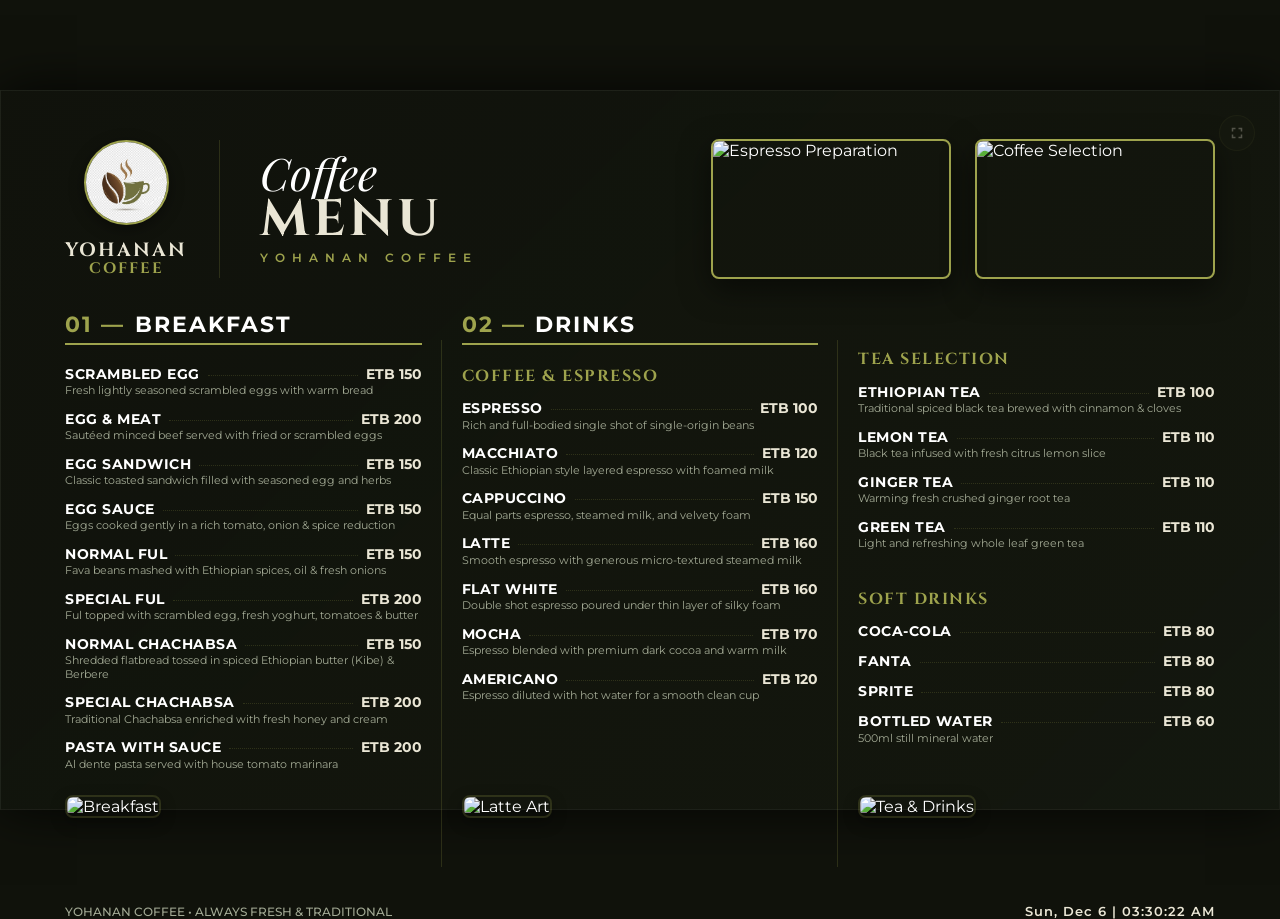
==== disply.html @ 19088309 "Initial commit" ====
<!DOCTYPE html>
<html lang="en">

<head>
    <meta charset="UTF-8">
    <meta name="viewport" content="width=device-width, initial-scale=1.0">
    <title>Yohanan Coffee - Menu Board</title>
    <!-- Google Fonts -->
    <link rel="preconnect" href="https://fonts.googleapis.com">
    <link rel="preconnect" href="https://fonts.gstatic.com" crossorigin>
    <link
        href="https://fonts.googleapis.com/css2?family=Cinzel:wght@400;600;700&family=Montserrat:wght@400;500;600;700&family=Playfair+Display:ital,wght@1,400;1,600&display=swap"
        rel="stylesheet">

    <style>
        :root {
            --primary-olive: #9EA34D;
            /* Vibrant olive green to match logo */
            --dark-olive: #71733F;
            --coffee-brown: #EAE6D5;
            --dark-espresso: #FFFFFF;
            --bg-white: #10120B;
            /* Deep dark green/brown */
            --light-cream: #1B1E13;
            --muted-desc: #A2A994;
            --border-line: rgba(158, 163, 77, 0.2);
        }

        * {
            box-sizing: border-box;
            margin: 0;
            padding: 0;
        }

        body,
        html {
            width: 100%;
            height: 100%;
            overflow: hidden;
            background-color: var(--bg-white);
            font-family: 'Montserrat', sans-serif;
            color: var(--dark-espresso);
            -webkit-font-smoothing: antialiased;
        }

        /* 16:9 Aspect Ratio Container */
        .menu-container {
            width: 100vw;
            height: 56.25vw;
            /* 16:9 height relative to width */
            max-height: 100vh;
            max-width: 177.78vh;
            /* 16:9 width relative to height */
            margin: auto;
            position: absolute;
            top: 0;
            bottom: 0;
            left: 0;
            right: 0;
            padding: 3rem 4rem;
            display: flex;
            flex-direction: column;
            justify-content: space-between;
            background: linear-gradient(135deg, rgba(16, 18, 11, 0.95) 0%, rgba(20, 24, 15, 0.85) 100%), url('https://images.unsplash.com/photo-1497935586351-b67a49e012bf?auto=format&fit=crop&w=1920&q=80') center/cover no-repeat;
            box-shadow: 0 0 50px rgba(0, 0, 0, 0.8);
            border: 1px solid rgba(255, 255, 255, 0.05);
        }

        /* Top Header Grid */
        .header-area {
            display: grid;
            grid-template-columns: 1.2fr 2fr;
            align-items: center;
            margin-bottom: 1.5rem;
        }

        .brand-left {
            display: flex;
            align-items: center;
            gap: 2rem;
        }

        .logo-box {
            display: flex;
            flex-direction: column;
            align-items: center;
            border-right: 1px solid var(--border-line);
            padding-right: 2rem;
        }

        .logo-img {
            width: 85px;
            height: 85px;
            object-fit: cover;
            border-radius: 50%;
            border: 2px solid var(--primary-olive);
            box-shadow: 0 4px 15px rgba(0, 0, 0, 0.4);
            margin-bottom: 0.5rem;
        }

        .brand-name {
            font-family: 'Cinzel', serif;
            font-size: 1.2rem;
            font-weight: 700;
            letter-spacing: 2px;
            color: var(--coffee-brown);
            margin-top: 0.4rem;
            text-align: center;
            line-height: 1.1;
        }

        .brand-name span {
            display: block;
            color: var(--primary-olive);
            font-size: 0.95rem;
        }

        .title-box {
            position: relative;
            padding-left: 0.5rem;
        }

        .title-italic {
            font-family: 'Playfair Display', serif;
            font-style: italic;
            font-size: 2.8rem;
            color: var(--dark-espresso);
            line-height: 0.9;
        }

        .title-serif {
            font-family: 'Cinzel', serif;
            font-size: 3.2rem;
            font-weight: 700;
            letter-spacing: 4px;
            color: var(--coffee-brown);
            line-height: 1;
        }

        .title-sub {
            font-family: 'Montserrat', sans-serif;
            font-size: 0.75rem;
            font-weight: 600;
            letter-spacing: 7px;
            color: var(--primary-olive);
            margin-top: 0.3rem;
            text-transform: uppercase;
        }

        .header-photos {
            display: flex;
            justify-content: flex-end;
            gap: 1.5rem;
        }

        .photo-card {
            width: 240px;
            height: 140px;
            border-radius: 8px;
            overflow: hidden;
            box-shadow: 0 10px 30px rgba(0, 0, 0, 0.5);
            border: 2px solid var(--primary-olive);
            position: relative;
        }

        .photo-card img {
            width: 100%;
            height: 100%;
            object-fit: cover;
        }

        /* Main Menu Content Area */
        .menu-content {
            display: grid;
            grid-template-columns: 1fr 1fr 1fr;
            gap: 2.5rem;
            flex-grow: 1;
            margin-top: 0.5rem;
        }

        .menu-column {
            display: flex;
            flex-direction: column;
            position: relative;
        }

        .menu-column:not(:last-child)::after {
            content: '';
            position: absolute;
            right: -1.25rem;
            top: 5%;
            height: 90%;
            width: 1px;
            background: var(--border-line);
        }

        /* Section Titles */
        .main-category {
            font-family: 'Montserrat', sans-serif;
            font-size: 1.35rem;
            font-weight: 700;
            letter-spacing: 2px;
            color: var(--dark-espresso);
            display: flex;
            align-items: center;
            gap: 0.6rem;
            margin-bottom: 1.2rem;
            border-bottom: 2px solid var(--primary-olive);
            padding-bottom: 0.4rem;
        }

        .main-category .num {
            color: var(--primary-olive);
        }

        .subcategory-title {
            font-family: 'Cinzel', serif;
            font-size: 1rem;
            font-weight: 700;
            letter-spacing: 1.5px;
            color: var(--primary-olive);
            margin-top: 0.8rem;
            margin-bottom: 0.8rem;
            text-transform: uppercase;
        }

        .subcategory-title:first-of-type {
            margin-top: 0;
        }

        /* Menu Items */
        .menu-list {
            display: flex;
            flex-direction: column;
            gap: 0.75rem;
        }

        .menu-item {
            display: flex;
            flex-direction: column;
        }

        .item-header {
            display: flex;
            justify-content: space-between;
            align-items: baseline;
        }

        .item-name {
            font-size: 0.88rem;
            font-weight: 700;
            letter-spacing: 0.5px;
            color: var(--dark-espresso);
            text-transform: uppercase;
        }

        .item-dots {
            flex-grow: 1;
            border-bottom: 1px dotted var(--border-line);
            margin: 0 0.5rem;
            position: relative;
            top: -3px;
        }

        .item-price {
            font-size: 0.9rem;
            font-weight: 700;
            color: var(--coffee-brown);
            white-space: nowrap;
        }

        .item-desc {
            font-size: 0.7rem;
            color: var(--muted-desc);
            margin-top: 0.1rem;
            font-weight: 400;
            line-height: 1.2;
        }

        /* Botanical Accents */
        .leaf-accent {
            position: absolute;
            opacity: 0.7;
            pointer-events: none;
        }

        /* Column Images */
        .column-image {
            width: 100%;
            height: 125px;
            margin-top: auto;
            padding-top: 1.5rem;
        }

        .column-image img {
            width: 100%;
            height: 100%;
            object-fit: cover;
            border-radius: 8px;
            border: 2px solid var(--border-line);
            box-shadow: 0 5px 15px rgba(0, 0, 0, 0.3);
        }

        /* Footer */
        .footer-bar {
            display: flex;
            justify-content: space-between;
            align-items: flex-end;
            padding-top: 0.5rem;
            font-size: 0.75rem;
            color: var(--muted-desc);
            font-weight: 500;
        }

        /* Controls & Clock */
        .fullscreen-btn {
            position: absolute;
            top: 1.5rem;
            right: 1.5rem;
            width: 36px;
            height: 36px;
            border-radius: 50%;
            background: var(--light-cream);
            border: 1px solid var(--border-line);
            color: var(--coffee-brown);
            display: flex;
            align-items: center;
            justify-content: center;
            cursor: pointer;
            opacity: 0.3;
            transition: all 0.3s ease;
            z-index: 100;
        }

        .fullscreen-btn:hover {
            opacity: 1;
            transform: scale(1.05);
            background: var(--bg-white);
        }

        .fullscreen-btn svg {
            width: 18px;
            height: 18px;
            fill: currentColor;
        }

        .clock-display {
            font-size: 0.8rem;
            font-weight: 600;
            color: var(--coffee-brown);
            letter-spacing: 1px;
        }
    </style>
</head>

<body>

    <div class="menu-container">
        <!-- Fullscreen Toggle Button -->
        <button class="fullscreen-btn" id="fullscreenToggle" title="Toggle Fullscreen">
            <svg id="expandIcon" viewBox="0 0 24 24">
                <path d="M7 14H5v5h5v-2H7v-3zm-2-4h2V7h3V5H5v5zm12 7h-3v2h5v-5h-2v3zM14 5v2h3v3h2V5h-5z" />
            </svg>
            <svg id="collapseIcon" viewBox="0 0 24 24" style="display: none;">
                <path d="M5 16h3v3h2v-5H5v2zm3-8H5v2h5V5H8v3zm6 11h2v-3h3v-2h-5v5zm2-11V5h-2v5h5V8h-3z" />
            </svg>
        </button>

        <!-- Header Section -->
        <header class="header-area">
            <div class="brand-left">
                <!-- Custom SVG Logo -->
                <div class="logo-box">
                    <img class="logo-img" src="assets/yohanan-logo.jpeg" alt="Yohanan Coffee Logo">
                    <div class="brand-name">
                        YOHANAN
                        <span>COFFEE</span>
                    </div>
                </div>

                <!-- Title -->
                <div class="title-box">
                    <div class="title-italic">Coffee</div>
                    <div class="title-serif">MENU</div>
                    <div class="title-sub">Yohanan Coffee</div>
                </div>
            </div>

            <div class="header-photos">
                <div class="photo-card">
                    <img src="https://images.unsplash.com/photo-1559525839-b184a4d698c7?auto=format&fit=crop&w=600&q=80"
                        alt="Espresso Preparation">
                </div>
                <div class="photo-card">
                    <img src="https://images.unsplash.com/photo-1497515114629-f71d768fd07c?auto=format&fit=crop&w=600&q=80"
                        alt="Coffee Selection">
                </div>
            </div>
        </header>

        <!-- Main Content (3 Columns) -->
        <main class="menu-content">

            <!-- COLUMN 1: BREAKFAST -->
            <section class="menu-column">
                <h2 class="main-category"><span class="num">01 —</span> BREAKFAST</h2>
                <div class="menu-list">

                    <div class="menu-item">
                        <div class="item-header">
                            <span class="item-name">Scrambled Egg</span>
                            <span class="item-dots"></span>
                            <span class="item-price">ETB 150</span>
                        </div>
                        <div class="item-desc">Fresh lightly seasoned scrambled eggs with warm bread</div>
                    </div>

                    <div class="menu-item">
                        <div class="item-header">
                            <span class="item-name">Egg & Meat</span>
                            <span class="item-dots"></span>
                            <span class="item-price">ETB 200</span>
                        </div>
                        <div class="item-desc">Sautéed minced beef served with fried or scrambled eggs</div>
                    </div>

                    <div class="menu-item">
                        <div class="item-header">
                            <span class="item-name">Egg Sandwich</span>
                            <span class="item-dots"></span>
                            <span class="item-price">ETB 150</span>
                        </div>
                        <div class="item-desc">Classic toasted sandwich filled with seasoned egg and herbs</div>
                    </div>

                    <div class="menu-item">
                        <div class="item-header">
                            <span class="item-name">Egg Sauce</span>
                            <span class="item-dots"></span>
                            <span class="item-price">ETB 150</span>
                        </div>
                        <div class="item-desc">Eggs cooked gently in a rich tomato, onion & spice reduction</div>
                    </div>

                    <div class="menu-item">
                        <div class="item-header">
                            <span class="item-name">Normal Ful</span>
                            <span class="item-dots"></span>
                            <span class="item-price">ETB 150</span>
                        </div>
                        <div class="item-desc">Fava beans mashed with Ethiopian spices, oil & fresh onions</div>
                    </div>

                    <div class="menu-item">
                        <div class="item-header">
                            <span class="item-name">Special Ful</span>
                            <span class="item-dots"></span>
                            <span class="item-price">ETB 200</span>
                        </div>
                        <div class="item-desc">Ful topped with scrambled egg, fresh yoghurt, tomatoes & butter</div>
                    </div>

                    <div class="menu-item">
                        <div class="item-header">
                            <span class="item-name">Normal Chachabsa</span>
                            <span class="item-dots"></span>
                            <span class="item-price">ETB 150</span>
                        </div>
                        <div class="item-desc">Shredded flatbread tossed in spiced Ethiopian butter (Kibe) & Berbere
                        </div>
                    </div>

                    <div class="menu-item">
                        <div class="item-header">
                            <span class="item-name">Special Chachabsa</span>
                            <span class="item-dots"></span>
                            <span class="item-price">ETB 200</span>
                        </div>
                        <div class="item-desc">Traditional Chachabsa enriched with fresh honey and cream</div>
                    </div>

                    <div class="menu-item">
                        <div class="item-header">
                            <span class="item-name">Pasta With Sauce</span>
                            <span class="item-dots"></span>
                            <span class="item-price">ETB 200</span>
                        </div>
                        <div class="item-desc">Al dente pasta served with house tomato marinara</div>
                    </div>

                </div>
                <!-- Food Image -->
                <div class="column-image">
                    <img src="https://images.unsplash.com/photo-1525351484163-9bf6031f855e?auto=format&fit=crop&w=600&q=80"
                        alt="Breakfast">
                </div>
            </section>

            <!-- COLUMN 2: DRINKS - COFFEE & ESPRESSO -->
            <section class="menu-column">
                <h2 class="main-category"><span class="num">02 —</span> DRINKS</h2>

                <h3 class="subcategory-title">Coffee & Espresso</h3>
                <div class="menu-list">

                    <div class="menu-item">
                        <div class="item-header">
                            <span class="item-name">Espresso</span>
                            <span class="item-dots"></span>
                            <span class="item-price">ETB 100</span>
                        </div>
                        <div class="item-desc">Rich and full-bodied single shot of single-origin beans</div>
                    </div>

                    <div class="menu-item">
                        <div class="item-header">
                            <span class="item-name">Macchiato</span>
                            <span class="item-dots"></span>
                            <span class="item-price">ETB 120</span>
                        </div>
                        <div class="item-desc">Classic Ethiopian style layered espresso with foamed milk</div>
                    </div>

                    <div class="menu-item">
                        <div class="item-header">
                            <span class="item-name">Cappuccino</span>
                            <span class="item-dots"></span>
                            <span class="item-price">ETB 150</span>
                        </div>
                        <div class="item-desc">Equal parts espresso, steamed milk, and velvety foam</div>
                    </div>

                    <div class="menu-item">
                        <div class="item-header">
                            <span class="item-name">Latte</span>
                            <span class="item-dots"></span>
                            <span class="item-price">ETB 160</span>
                        </div>
                        <div class="item-desc">Smooth espresso with generous micro-textured steamed milk</div>
                    </div>

                    <div class="menu-item">
                        <div class="item-header">
                            <span class="item-name">Flat White</span>
                            <span class="item-dots"></span>
                            <span class="item-price">ETB 160</span>
                        </div>
                        <div class="item-desc">Double shot espresso poured under thin layer of silky foam</div>
                    </div>

                    <div class="menu-item">
                        <div class="item-header">
                            <span class="item-name">Mocha</span>
                            <span class="item-dots"></span>
                            <span class="item-price">ETB 170</span>
                        </div>
                        <div class="item-desc">Espresso blended with premium dark cocoa and warm milk</div>
                    </div>

                    <div class="menu-item">
                        <div class="item-header">
                            <span class="item-name">Americano</span>
                            <span class="item-dots"></span>
                            <span class="item-price">ETB 120</span>
                        </div>
                        <div class="item-desc">Espresso diluted with hot water for a smooth clean cup</div>
                    </div>

                </div>
                <!-- Espresso Image -->
                <div class="column-image">
                    <img src="https://images.unsplash.com/photo-1529892485600-600d866a2c07?auto=format&fit=crop&w=600&q=80"
                        alt="Latte Art">
                </div>
            </section>

            <!-- COLUMN 3: DRINKS - TEA & SOFT DRINKS -->
            <section class="menu-column">
                <!-- Spacing block to align with Column 2's category header -->
                <div style="height: 2.3rem;"></div>

                <h3 class="subcategory-title">Tea Selection</h3>
                <div class="menu-list" style="margin-bottom: 1.5rem;">

                    <div class="menu-item">
                        <div class="item-header">
                            <span class="item-name">Ethiopian Tea</span>
                            <span class="item-dots"></span>
                            <span class="item-price">ETB 100</span>
                        </div>
                        <div class="item-desc">Traditional spiced black tea brewed with cinnamon & cloves</div>
                    </div>

                    <div class="menu-item">
                        <div class="item-header">
                            <span class="item-name">Lemon Tea</span>
                            <span class="item-dots"></span>
                            <span class="item-price">ETB 110</span>
                        </div>
                        <div class="item-desc">Black tea infused with fresh citrus lemon slice</div>
                    </div>

                    <div class="menu-item">
                        <div class="item-header">
                            <span class="item-name">Ginger Tea</span>
                            <span class="item-dots"></span>
                            <span class="item-price">ETB 110</span>
                        </div>
                        <div class="item-desc">Warming fresh crushed ginger root tea</div>
                    </div>

                    <div class="menu-item">
                        <div class="item-header">
                            <span class="item-name">Green Tea</span>
                            <span class="item-dots"></span>
                            <span class="item-price">ETB 110</span>
                        </div>
                        <div class="item-desc">Light and refreshing whole leaf green tea</div>
                    </div>

                </div>

                <h3 class="subcategory-title">Soft Drinks</h3>
                <div class="menu-list">

                    <div class="menu-item">
                        <div class="item-header">
                            <span class="item-name">Coca-Cola</span>
                            <span class="item-dots"></span>
                            <span class="item-price">ETB 80</span>
                        </div>
                    </div>

                    <div class="menu-item">
                        <div class="item-header">
                            <span class="item-name">Fanta</span>
                            <span class="item-dots"></span>
                            <span class="item-price">ETB 80</span>
                        </div>
                    </div>

                    <div class="menu-item">
                        <div class="item-header">
                            <span class="item-name">Sprite</span>
                            <span class="item-dots"></span>
                            <span class="item-price">ETB 80</span>
                        </div>
                    </div>

                    <div class="menu-item">
                        <div class="item-header">
                            <span class="item-name">Bottled Water</span>
                            <span class="item-dots"></span>
                            <span class="item-price">ETB 60</span>
                        </div>
                        <div class="item-desc">500ml still mineral water</div>
                    </div>

                </div>
                <!-- Drink Image -->
                <div class="column-image">
                    <img src="https://images.unsplash.com/photo-1544787219-7f47ccb7fae6?auto=format&fit=crop&w=600&q=80"
                        alt="Tea & Drinks">
                </div>
            </section>

        </main>

        <!-- Footer Bar with Clock -->
        <footer class="footer-bar">
            <div>
                <span>YOHANAN COFFEE</span> &bull; <span>ALWAYS FRESH & TRADITIONAL</span>
            </div>
            <div class="clock-display" id="clock">12:00:00 PM</div>
        </footer>
    </div>

    <!-- JavaScript for Clock & Fullscreen Controls -->
    <script>
        // Digital Clock Functionality
        function updateClock() {
            const now = new Date();
            let hours = now.getHours();
            const minutes = String(now.getMinutes()).padStart(2, '0');
            const seconds = String(now.getSeconds()).padStart(2, '0');
            const ampm = hours >= 12 ? 'PM' : 'AM';
            hours = hours % 12;
            hours = hours ? hours : 12; // convert 0 to 12
            const timeString = `${String(hours).padStart(2, '0')}:${minutes}:${seconds} ${ampm}`;

            const options = { weekday: 'short', month: 'short', day: 'numeric' };
            const dateString = now.toLocaleDateString('en-US', options);

            document.getElementById('clock').textContent = `${dateString} | ${timeString}`;
        }
        setInterval(updateClock, 1000);
        updateClock();

        // Fullscreen Toggle
        const fullscreenBtn = document.getElementById('fullscreenToggle');
        const expandIcon = document.getElementById('expandIcon');
        const collapseIcon = document.getElementById('collapseIcon');

        fullscreenBtn.addEventListener('click', () => {
            if (!document.fullscreenElement) {
                document.documentElement.requestFullscreen().catch(err => {
                    console.error(`Error attempting to enable fullscreen: ${err.message}`);
                });
            } else {
                if (document.exitFullscreen) {
                    document.exitFullscreen();
                }
            }
        });

        document.addEventListener('fullscreenchange', () => {
            if (document.fullscreenElement) {
                expandIcon.style.display = 'none';
                collapseIcon.style.display = 'block';
            } else {
                expandIcon.style.display = 'block';
                collapseIcon.style.display = 'none';
            }
        });
    </script>
</body>

</html>
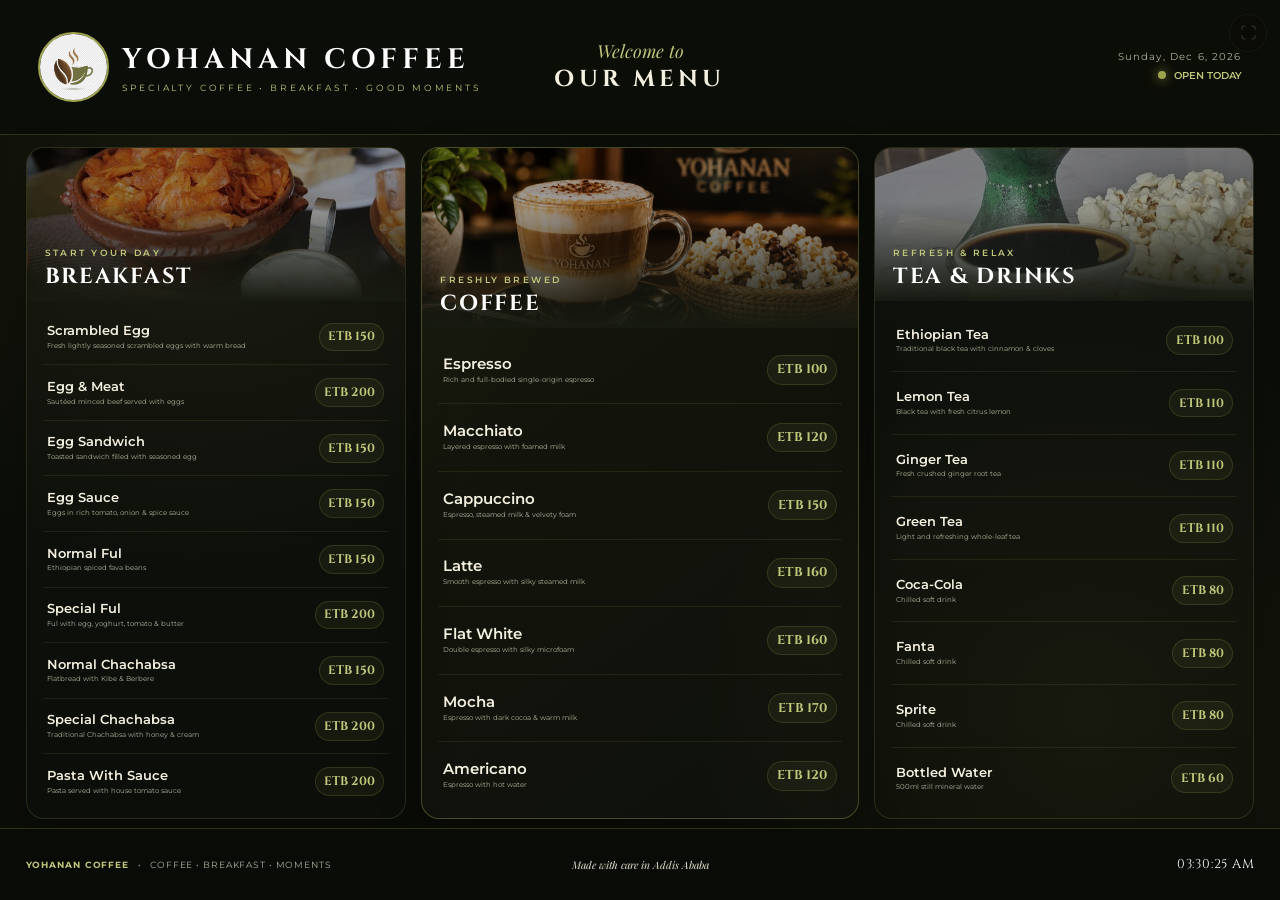
==== commit 7c01eac4: "updated" ====
--- a/disply.html
+++ b/disply.html
@@ -1,728 +1,1310 @@
+
 <!DOCTYPE html>
 <html lang="en">
-
 <head>
     <meta charset="UTF-8">
     <meta name="viewport" content="width=device-width, initial-scale=1.0">
-    <title>Yohanan Coffee - Menu Board</title>
-    <!-- Google Fonts -->
+
+    <title>Yohanan Coffee — TV Menu</title>
+
     <link rel="preconnect" href="https://fonts.googleapis.com">
     <link rel="preconnect" href="https://fonts.gstatic.com" crossorigin>
-    <link
-        href="https://fonts.googleapis.com/css2?family=Cinzel:wght@400;600;700&family=Montserrat:wght@400;500;600;700&family=Playfair+Display:ital,wght@1,400;1,600&display=swap"
-        rel="stylesheet">
+    <link href="https://fonts.googleapis.com/css2?family=Cinzel:wght@500;600;700&family=Montserrat:wght@400;500;600;700&family=Playfair+Display:ital,wght@0,500;0,600;1,500&display=swap" rel="stylesheet">
 
     <style>
         :root {
-            --primary-olive: #9EA34D;
-            /* Vibrant olive green to match logo */
-            --dark-olive: #71733F;
-            --coffee-brown: #EAE6D5;
-            --dark-espresso: #FFFFFF;
-            --bg-white: #10120B;
-            /* Deep dark green/brown */
-            --light-cream: #1B1E13;
-            --muted-desc: #A2A994;
-            --border-line: rgba(158, 163, 77, 0.2);
+            --olive: #9ea34d;
+            --olive-dark: #73783a;
+            --olive-light: #c1c77a;
+
+            --cream: #f4f0df;
+            --cream-soft: #e9e5d2;
+
+            --black: #0b0d08;
+            --black-soft: #12150d;
+            --panel: #171a11;
+
+            --white: #ffffff;
+            --muted: #aeb39a;
+
+            --line: rgba(158, 163, 77, .25);
         }
 
         * {
-            box-sizing: border-box;
             margin: 0;
             padding: 0;
-        }
-
-        body,
-        html {
+            box-sizing: border-box;
+        }
+
+        html,
+        body {
             width: 100%;
             height: 100%;
             overflow: hidden;
-            background-color: var(--bg-white);
-            font-family: 'Montserrat', sans-serif;
-            color: var(--dark-espresso);
-            -webkit-font-smoothing: antialiased;
-        }
-
-        /* 16:9 Aspect Ratio Container */
-        .menu-container {
+        }
+
+        body {
+            background:
+                radial-gradient(circle at 15% 20%, rgba(158,163,77,.08), transparent 30%),
+                radial-gradient(circle at 85% 80%, rgba(158,163,77,.07), transparent 30%),
+                var(--black);
+
+            color: var(--cream);
+            font-family: "Montserrat", sans-serif;
+        }
+
+        /* =========================================================
+           TV SCREEN
+        ========================================================= */
+
+        .tv-screen {
             width: 100vw;
-            height: 56.25vw;
-            /* 16:9 height relative to width */
-            max-height: 100vh;
-            max-width: 177.78vh;
-            /* 16:9 width relative to height */
-            margin: auto;
-            position: absolute;
-            top: 0;
-            bottom: 0;
-            left: 0;
-            right: 0;
-            padding: 3rem 4rem;
+            height: 100vh;
+
+            min-width: 900px;
+
+            display: grid;
+            grid-template-rows: 15vh 1fr 8vh;
+
+            position: relative;
+            overflow: hidden;
+        }
+
+        /* =========================================================
+           HEADER
+        ========================================================= */
+
+        .top-header {
+            display: grid;
+            grid-template-columns: 1fr auto 1fr;
+            align-items: center;
+
+            padding: 1.5vh 3vw;
+
+            border-bottom: 1px solid var(--line);
+
+            background: rgba(11, 13, 8, .94);
+        }
+
+        .brand-side {
+            display: flex;
+            align-items: center;
+            gap: 1vw;
+        }
+
+        .brand-logo {
+            width: 5.5vw;
+            height: 5.5vw;
+
+            max-width: 82px;
+            max-height: 82px;
+
+            min-width: 58px;
+            min-height: 58px;
+
+            object-fit: cover;
+            border-radius: 50%;
+
+            border: 2px solid var(--olive);
+
+            background: var(--cream);
+        }
+
+        .brand-text h1 {
+            font-family: "Cinzel", serif;
+            font-size: clamp(1.4rem, 2.2vw, 2.6rem);
+            letter-spacing: .18em;
+            color: var(--white);
+        }
+
+        .brand-text p {
+            margin-top: .3rem;
+
+            font-size: clamp(.55rem, .65vw, .8rem);
+            letter-spacing: .32em;
+            color: var(--olive-light);
+        }
+
+        .center-title {
+            text-align: center;
+        }
+
+        .center-title span {
+            display: block;
+
+            font-family: "Playfair Display", serif;
+            font-style: italic;
+
+            font-size: clamp(1rem, 1.4vw, 1.7rem);
+
+            color: var(--olive-light);
+        }
+
+        .center-title strong {
+            display: block;
+
+            margin-top: .15rem;
+
+            font-family: "Cinzel", serif;
+            font-size: clamp(1.2rem, 1.8vw, 2.2rem);
+
+            letter-spacing: .18em;
+        }
+
+        .header-info {
+            text-align: right;
+        }
+
+        .header-info .today {
+            font-size: clamp(.6rem, .7vw, .85rem);
+            color: var(--muted);
+            letter-spacing: .12em;
+        }
+
+        .header-info .open {
+            margin-top: .5rem;
+
+            display: inline-flex;
+            align-items: center;
+            gap: .5rem;
+
+            color: var(--olive-light);
+            font-size: clamp(.6rem, .7vw, .85rem);
+            font-weight: 600;
+        }
+
+        .open-dot {
+            width: 8px;
+            height: 8px;
+            border-radius: 50%;
+            background: var(--olive);
+            box-shadow: 0 0 12px var(--olive);
+        }
+
+        /* =========================================================
+           MAIN MENU
+        ========================================================= */
+
+        .menu-area {
+            min-height: 0;
+
+            display: grid;
+            grid-template-columns: 1fr 1.15fr 1fr;
+            gap: 1.2vw;
+
+            padding: 1.3vh 2vw 1vh;
+        }
+
+        .menu-column {
+            min-width: 0;
+            min-height: 0;
+
             display: flex;
             flex-direction: column;
-            justify-content: space-between;
-            background: linear-gradient(135deg, rgba(16, 18, 11, 0.95) 0%, rgba(20, 24, 15, 0.85) 100%), url('https://images.unsplash.com/photo-1497935586351-b67a49e012bf?auto=format&fit=crop&w=1920&q=80') center/cover no-repeat;
-            box-shadow: 0 0 50px rgba(0, 0, 0, 0.8);
-            border: 1px solid rgba(255, 255, 255, 0.05);
-        }
-
-        /* Top Header Grid */
-        .header-area {
-            display: grid;
-            grid-template-columns: 1.2fr 2fr;
-            align-items: center;
-            margin-bottom: 1.5rem;
-        }
-
-        .brand-left {
-            display: flex;
-            align-items: center;
-            gap: 2rem;
-        }
-
-        .logo-box {
+
+            background:
+                linear-gradient(
+                    180deg,
+                    rgba(255,255,255,.025),
+                    rgba(255,255,255,.008)
+                );
+
+            border: 1px solid rgba(158,163,77,.18);
+            border-radius: 18px;
+
+            overflow: hidden;
+
+            box-shadow:
+                0 15px 40px rgba(0,0,0,.25);
+        }
+
+        /* =========================================================
+           CATEGORY IMAGE
+        ========================================================= */
+
+        .category-image {
+            height: 17vh;
+            min-height: 100px;
+
+            position: relative;
+            overflow: hidden;
+
+            flex-shrink: 0;
+        }
+
+        .category-image img {
+            width: 100%;
+            height: 100%;
+
+            object-fit: cover;
+
+            display: block;
+
+            filter: brightness(.62) saturate(.85);
+
+            transition: transform .5s ease;
+        }
+
+        .menu-column:hover .category-image img {
+            transform: scale(1.04);
+        }
+
+        .category-image::after {
+            content: "";
+
+            position: absolute;
+            inset: 0;
+
+            background:
+                linear-gradient(
+                    to top,
+                    var(--panel),
+                    transparent 65%
+                );
+        }
+
+        .category-label {
+            position: absolute;
+
+            z-index: 2;
+
+            left: 1.4vw;
+            bottom: 1.1vh;
+        }
+
+        .category-label small {
+            display: block;
+
+            color: var(--olive-light);
+
+            font-size: clamp(.55rem, .65vw, .8rem);
+
+            font-weight: 600;
+
+            letter-spacing: .28em;
+
+            text-transform: uppercase;
+
+            margin-bottom: .25rem;
+        }
+
+        .category-label h2 {
+            font-family: "Cinzel", serif;
+
+            font-size: clamp(1.15rem, 1.7vw, 2rem);
+
+            letter-spacing: .08em;
+
+            color: var(--white);
+        }
+
+        /* =========================================================
+           MENU LIST
+        ========================================================= */
+
+        .items {
+            flex: 1;
+
+            min-height: 0;
+
+            padding: 1vh 1.25vw;
+
             display: flex;
             flex-direction: column;
+        }
+
+        .menu-item {
+            flex: 1;
+
+            min-height: 0;
+
+            display: grid;
+            grid-template-columns: minmax(0, 1fr) auto;
+
             align-items: center;
-            border-right: 1px solid var(--border-line);
-            padding-right: 2rem;
-        }
-
-        .logo-img {
-            width: 85px;
-            height: 85px;
-            object-fit: cover;
+
+            gap: 1vw;
+
+            padding: .45vh .35vw;
+
+            border-bottom: 1px solid rgba(158,163,77,.12);
+        }
+
+        .menu-item:last-child {
+            border-bottom: none;
+        }
+
+        .item-name {
+            font-size: clamp(.8rem, 1.05vw, 1.25rem);
+
+            font-weight: 600;
+
+            color: var(--cream);
+
+            line-height: 1.15;
+        }
+
+        .item-description {
+            margin-top: .2rem;
+
+            font-size: clamp(.42rem, .55vw, .68rem);
+
+            color: var(--muted);
+
+            line-height: 1.25;
+
+            white-space: nowrap;
+            overflow: hidden;
+            text-overflow: ellipsis;
+        }
+
+        .price {
+            white-space: nowrap;
+
+            font-family: "Cinzel", serif;
+
+            font-size: clamp(.72rem, .95vw, 1.15rem);
+
+            font-weight: 700;
+
+            color: var(--olive-light);
+
+            background: rgba(158,163,77,.08);
+
+            border: 1px solid rgba(158,163,77,.2);
+
+            border-radius: 30px;
+
+            padding: .55vh .65vw;
+        }
+
+        /* =========================================================
+           FEATURED COFFEE COLUMN
+        ========================================================= */
+
+        .coffee-column {
+            border-color: rgba(158,163,77,.38);
+
+            background:
+                linear-gradient(
+                    145deg,
+                    rgba(158,163,77,.07),
+                    rgba(255,255,255,.015)
+                );
+        }
+
+        .coffee-column .category-image {
+            height: 20vh;
+        }
+
+        .coffee-column .item-name {
+            font-size: clamp(.9rem, 1.15vw, 1.35rem);
+        }
+
+        .coffee-column .price {
+            font-size: clamp(.78rem, 1vw, 1.25rem);
+
+            padding: .6vh .7vw;
+        }
+
+        /* =========================================================
+           FOOTER
+        ========================================================= */
+
+        .footer {
+            display: grid;
+
+            grid-template-columns: 1fr auto 1fr;
+
+            align-items: center;
+
+            padding: 0 2vw;
+
+            border-top: 1px solid var(--line);
+
+            background: #090b07;
+        }
+
+        .footer-left {
+            font-size: clamp(.55rem, .65vw, .8rem);
+
+            color: var(--muted);
+
+            letter-spacing: .1em;
+        }
+
+        .footer-left strong {
+            color: var(--olive-light);
+        }
+
+        .footer-center {
+            text-align: center;
+
+            font-family: "Playfair Display", serif;
+
+            font-style: italic;
+
+            font-size: clamp(.65rem, .8vw, 1rem);
+
+            color: var(--cream-soft);
+        }
+
+        .clock {
+            text-align: right;
+
+            font-family: "Cinzel", serif;
+
+            font-size: clamp(.8rem, 1vw, 1.2rem);
+
+            color: var(--white);
+
+            letter-spacing: .06em;
+        }
+
+        /* =========================================================
+           FULLSCREEN BUTTON
+        ========================================================= */
+
+        .fullscreen-btn {
+            position: fixed;
+
+            top: 1.5vh;
+            right: 1vw;
+
+            z-index: 50;
+
+            width: 38px;
+            height: 38px;
+
             border-radius: 50%;
-            border: 2px solid var(--primary-olive);
-            box-shadow: 0 4px 15px rgba(0, 0, 0, 0.4);
-            margin-bottom: 0.5rem;
-        }
-
-        .brand-name {
-            font-family: 'Cinzel', serif;
-            font-size: 1.2rem;
-            font-weight: 700;
-            letter-spacing: 2px;
-            color: var(--coffee-brown);
-            margin-top: 0.4rem;
-            text-align: center;
-            line-height: 1.1;
-        }
-
-        .brand-name span {
-            display: block;
-            color: var(--primary-olive);
-            font-size: 0.95rem;
-        }
-
-        .title-box {
-            position: relative;
-            padding-left: 0.5rem;
-        }
-
-        .title-italic {
-            font-family: 'Playfair Display', serif;
-            font-style: italic;
-            font-size: 2.8rem;
-            color: var(--dark-espresso);
-            line-height: 0.9;
-        }
-
-        .title-serif {
-            font-family: 'Cinzel', serif;
-            font-size: 3.2rem;
-            font-weight: 700;
-            letter-spacing: 4px;
-            color: var(--coffee-brown);
-            line-height: 1;
-        }
-
-        .title-sub {
-            font-family: 'Montserrat', sans-serif;
-            font-size: 0.75rem;
-            font-weight: 600;
-            letter-spacing: 7px;
-            color: var(--primary-olive);
-            margin-top: 0.3rem;
-            text-transform: uppercase;
-        }
-
-        .header-photos {
-            display: flex;
-            justify-content: flex-end;
-            gap: 1.5rem;
-        }
-
-        .photo-card {
-            width: 240px;
-            height: 140px;
-            border-radius: 8px;
-            overflow: hidden;
-            box-shadow: 0 10px 30px rgba(0, 0, 0, 0.5);
-            border: 2px solid var(--primary-olive);
-            position: relative;
-        }
-
-        .photo-card img {
-            width: 100%;
-            height: 100%;
-            object-fit: cover;
-        }
-
-        /* Main Menu Content Area */
-        .menu-content {
+
+            border: 1px solid rgba(255,255,255,.18);
+
+            background: rgba(0,0,0,.35);
+
+            color: rgba(255,255,255,.55);
+
             display: grid;
-            grid-template-columns: 1fr 1fr 1fr;
-            gap: 2.5rem;
-            flex-grow: 1;
-            margin-top: 0.5rem;
-        }
-
-        .menu-column {
-            display: flex;
-            flex-direction: column;
-            position: relative;
-        }
-
-        .menu-column:not(:last-child)::after {
-            content: '';
-            position: absolute;
-            right: -1.25rem;
-            top: 5%;
-            height: 90%;
-            width: 1px;
-            background: var(--border-line);
-        }
-
-        /* Section Titles */
-        .main-category {
-            font-family: 'Montserrat', sans-serif;
-            font-size: 1.35rem;
-            font-weight: 700;
-            letter-spacing: 2px;
-            color: var(--dark-espresso);
-            display: flex;
-            align-items: center;
-            gap: 0.6rem;
-            margin-bottom: 1.2rem;
-            border-bottom: 2px solid var(--primary-olive);
-            padding-bottom: 0.4rem;
-        }
-
-        .main-category .num {
-            color: var(--primary-olive);
-        }
-
-        .subcategory-title {
-            font-family: 'Cinzel', serif;
-            font-size: 1rem;
-            font-weight: 700;
-            letter-spacing: 1.5px;
-            color: var(--primary-olive);
-            margin-top: 0.8rem;
-            margin-bottom: 0.8rem;
-            text-transform: uppercase;
-        }
-
-        .subcategory-title:first-of-type {
-            margin-top: 0;
-        }
-
-        /* Menu Items */
-        .menu-list {
-            display: flex;
-            flex-direction: column;
-            gap: 0.75rem;
-        }
-
-        .menu-item {
-            display: flex;
-            flex-direction: column;
-        }
-
-        .item-header {
-            display: flex;
-            justify-content: space-between;
-            align-items: baseline;
-        }
-
-        .item-name {
-            font-size: 0.88rem;
-            font-weight: 700;
-            letter-spacing: 0.5px;
-            color: var(--dark-espresso);
-            text-transform: uppercase;
-        }
-
-        .item-dots {
-            flex-grow: 1;
-            border-bottom: 1px dotted var(--border-line);
-            margin: 0 0.5rem;
-            position: relative;
-            top: -3px;
-        }
-
-        .item-price {
-            font-size: 0.9rem;
-            font-weight: 700;
-            color: var(--coffee-brown);
-            white-space: nowrap;
-        }
-
-        .item-desc {
-            font-size: 0.7rem;
-            color: var(--muted-desc);
-            margin-top: 0.1rem;
-            font-weight: 400;
-            line-height: 1.2;
-        }
-
-        /* Botanical Accents */
-        .leaf-accent {
-            position: absolute;
-            opacity: 0.7;
-            pointer-events: none;
-        }
-
-        /* Column Images */
-        .column-image {
-            width: 100%;
-            height: 125px;
-            margin-top: auto;
-            padding-top: 1.5rem;
-        }
-
-        .column-image img {
-            width: 100%;
-            height: 100%;
-            object-fit: cover;
-            border-radius: 8px;
-            border: 2px solid var(--border-line);
-            box-shadow: 0 5px 15px rgba(0, 0, 0, 0.3);
-        }
-
-        /* Footer */
-        .footer-bar {
-            display: flex;
-            justify-content: space-between;
-            align-items: flex-end;
-            padding-top: 0.5rem;
-            font-size: 0.75rem;
-            color: var(--muted-desc);
-            font-weight: 500;
-        }
-
-        /* Controls & Clock */
-        .fullscreen-btn {
-            position: absolute;
-            top: 1.5rem;
-            right: 1.5rem;
-            width: 36px;
-            height: 36px;
-            border-radius: 50%;
-            background: var(--light-cream);
-            border: 1px solid var(--border-line);
-            color: var(--coffee-brown);
-            display: flex;
-            align-items: center;
-            justify-content: center;
+            place-items: center;
+
             cursor: pointer;
-            opacity: 0.3;
-            transition: all 0.3s ease;
-            z-index: 100;
+
+            opacity: .25;
+
+            transition:
+                opacity .25s ease,
+                background .25s ease,
+                color .25s ease;
         }
 
         .fullscreen-btn:hover {
             opacity: 1;
-            transform: scale(1.05);
-            background: var(--bg-white);
+
+            background: var(--olive);
+
+            color: var(--black);
         }
 
         .fullscreen-btn svg {
-            width: 18px;
-            height: 18px;
-            fill: currentColor;
-        }
-
-        .clock-display {
-            font-size: 0.8rem;
-            font-weight: 600;
-            color: var(--coffee-brown);
-            letter-spacing: 1px;
+            width: 17px;
+            height: 17px;
+        }
+
+        /* =========================================================
+           RESPONSIVE TV
+        ========================================================= */
+
+        @media (max-width: 1200px) {
+
+            .menu-area {
+                gap: .8vw;
+                padding-left: 1vw;
+                padding-right: 1vw;
+            }
+
+            .items {
+                padding-left: .8vw;
+                padding-right: .8vw;
+            }
+
+            .item-description {
+                display: none;
+            }
+
+            .brand-text p {
+                display: none;
+            }
+        }
+
+        /* =========================================================
+           VERY WIDE SCREEN
+        ========================================================= */
+
+        @media (min-aspect-ratio: 2/1) {
+
+            .category-image {
+                height: 18vh;
+            }
+
+            .coffee-column .category-image {
+                height: 21vh;
+            }
+        }
+
+        /* =========================================================
+           TRUE FULLSCREEN
+        ========================================================= */
+
+        :fullscreen {
+            width: 100vw;
+            height: 100vh;
+        }
+
+        :-webkit-full-screen {
+            width: 100vw;
+            height: 100vh;
         }
     </style>
 </head>
 
 <body>
 
-    <div class="menu-container">
-        <!-- Fullscreen Toggle Button -->
-        <button class="fullscreen-btn" id="fullscreenToggle" title="Toggle Fullscreen">
-            <svg id="expandIcon" viewBox="0 0 24 24">
-                <path d="M7 14H5v5h5v-2H7v-3zm-2-4h2V7h3V5H5v5zm12 7h-3v2h5v-5h-2v3zM14 5v2h3v3h2V5h-5z" />
-            </svg>
-            <svg id="collapseIcon" viewBox="0 0 24 24" style="display: none;">
-                <path d="M5 16h3v3h2v-5H5v2zm3-8H5v2h5V5H8v3zm6 11h2v-3h3v-2h-5v5zm2-11V5h-2v5h5V8h-3z" />
-            </svg>
-        </button>
-
-        <!-- Header Section -->
-        <header class="header-area">
-            <div class="brand-left">
-                <!-- Custom SVG Logo -->
-                <div class="logo-box">
-                    <img class="logo-img" src="assets/yohanan-logo.jpeg" alt="Yohanan Coffee Logo">
-                    <div class="brand-name">
-                        YOHANAN
-                        <span>COFFEE</span>
-                    </div>
+    <button
+        class="fullscreen-btn"
+        id="fullscreenBtn"
+        aria-label="Toggle fullscreen"
+        title="Fullscreen">
+
+        <svg
+            id="expandIcon"
+            viewBox="0 0 24 24"
+            fill="none"
+            stroke="currentColor"
+            stroke-width="2">
+
+            <path d="M8 3H5a2 2 0 0 0-2 2v3"/>
+            <path d="M16 3h3a2 2 0 0 1 2 2v3"/>
+            <path d="M8 21H5a2 2 0 0 1-2-2v-3"/>
+            <path d="M16 21h3a2 2 0 0 0 2-2v-3"/>
+        </svg>
+
+        <svg
+            id="collapseIcon"
+            viewBox="0 0 24 24"
+            fill="none"
+            stroke="currentColor"
+            stroke-width="2"
+            style="display:none;">
+
+            <path d="M9 3v6H3"/>
+            <path d="M15 3v6h6"/>
+            <path d="M9 21v-6H3"/>
+            <path d="M15 21v-6h6"/>
+        </svg>
+    </button>
+
+
+    <main class="tv-screen">
+
+        <!-- =====================================================
+             HEADER
+        ====================================================== -->
+
+        <header class="top-header">
+
+            <div class="brand-side">
+
+                <img
+                    class="brand-logo"
+                    src="assets/yohanan-logo.jpeg"
+                    alt="Yohanan Coffee Logo">
+
+                <div class="brand-text">
+
+                    <h1>YOHANAN COFFEE</h1>
+
+                    <p>
+                        SPECIALTY COFFEE • BREAKFAST • GOOD MOMENTS
+                    </p>
+
                 </div>
 
-                <!-- Title -->
-                <div class="title-box">
-                    <div class="title-italic">Coffee</div>
-                    <div class="title-serif">MENU</div>
-                    <div class="title-sub">Yohanan Coffee</div>
+            </div>
+
+
+            <div class="center-title">
+
+                <span>Welcome to</span>
+
+                <strong>OUR MENU</strong>
+
+            </div>
+
+
+            <div class="header-info">
+
+                <div class="today" id="today">
+                    Loading date...
                 </div>
+
+                <div class="open">
+
+                    <span class="open-dot"></span>
+
+                    OPEN TODAY
+
+                </div>
+
             </div>
 
-            <div class="header-photos">
-                <div class="photo-card">
-                    <img src="https://images.unsplash.com/photo-1559525839-b184a4d698c7?auto=format&fit=crop&w=600&q=80"
-                        alt="Espresso Preparation">
+        </header>
+
+
+        <!-- =====================================================
+             MENU
+        ====================================================== -->
+
+        <section class="menu-area">
+
+
+            <!-- =================================================
+                 BREAKFAST
+            ================================================== -->
+
+            <article class="menu-column">
+
+                <div class="category-image">
+
+                    <img
+                        src="assets/Breakfast.jpg"
+                        alt="Breakfast">
+
+                    <div class="category-label">
+
+                        <small>Start Your Day</small>
+
+                        <h2>BREAKFAST</h2>
+
+                    </div>
+
                 </div>
-                <div class="photo-card">
-                    <img src="https://images.unsplash.com/photo-1497515114629-f71d768fd07c?auto=format&fit=crop&w=600&q=80"
-                        alt="Coffee Selection">
+
+
+                <div class="items">
+
+
+                    <div class="menu-item">
+
+                        <div>
+                            <div class="item-name">
+                                Scrambled Egg
+                            </div>
+
+                            <div class="item-description">
+                                Fresh lightly seasoned scrambled eggs with warm bread
+                            </div>
+                        </div>
+
+                        <div class="price">ETB 150</div>
+
+                    </div>
+
+
+                    <div class="menu-item">
+
+                        <div>
+                            <div class="item-name">
+                                Egg & Meat
+                            </div>
+
+                            <div class="item-description">
+                                Sautéed minced beef served with eggs
+                            </div>
+                        </div>
+
+                        <div class="price">ETB 200</div>
+
+                    </div>
+
+
+                    <div class="menu-item">
+
+                        <div>
+                            <div class="item-name">
+                                Egg Sandwich
+                            </div>
+
+                            <div class="item-description">
+                                Toasted sandwich filled with seasoned egg
+                            </div>
+                        </div>
+
+                        <div class="price">ETB 150</div>
+
+                    </div>
+
+
+                    <div class="menu-item">
+
+                        <div>
+                            <div class="item-name">
+                                Egg Sauce
+                            </div>
+
+                            <div class="item-description">
+                                Eggs in rich tomato, onion & spice sauce
+                            </div>
+                        </div>
+
+                        <div class="price">ETB 150</div>
+
+                    </div>
+
+
+                    <div class="menu-item">
+
+                        <div>
+                            <div class="item-name">
+                                Normal Ful
+                            </div>
+
+                            <div class="item-description">
+                                Ethiopian spiced fava beans
+                            </div>
+                        </div>
+
+                        <div class="price">ETB 150</div>
+
+                    </div>
+
+
+                    <div class="menu-item">
+
+                        <div>
+                            <div class="item-name">
+                                Special Ful
+                            </div>
+
+                            <div class="item-description">
+                                Ful with egg, yoghurt, tomato & butter
+                            </div>
+                        </div>
+
+                        <div class="price">ETB 200</div>
+
+                    </div>
+
+
+                    <div class="menu-item">
+
+                        <div>
+                            <div class="item-name">
+                                Normal Chachabsa
+                            </div>
+
+                            <div class="item-description">
+                                Flatbread with Kibe & Berbere
+                            </div>
+                        </div>
+
+                        <div class="price">ETB 150</div>
+
+                    </div>
+
+
+                    <div class="menu-item">
+
+                        <div>
+                            <div class="item-name">
+                                Special Chachabsa
+                            </div>
+
+                            <div class="item-description">
+                                Traditional Chachabsa with honey & cream
+                            </div>
+                        </div>
+
+                        <div class="price">ETB 200</div>
+
+                    </div>
+
+
+                    <div class="menu-item">
+
+                        <div>
+                            <div class="item-name">
+                                Pasta With Sauce
+                            </div>
+
+                            <div class="item-description">
+                                Pasta served with house tomato sauce
+                            </div>
+                        </div>
+
+                        <div class="price">ETB 200</div>
+
+                    </div>
+
                 </div>
+
+            </article>
+
+
+            <!-- =================================================
+                 COFFEE
+            ================================================== -->
+
+            <article class="menu-column coffee-column">
+
+                <div class="category-image">
+
+                    <img
+                        src="assets/maccha.png"
+                        alt="Yohanan Coffee">
+
+                    <div class="category-label">
+
+                        <small>Freshly Brewed</small>
+
+                        <h2>COFFEE</h2>
+
+                    </div>
+
+                </div>
+
+
+                <div class="items">
+
+
+                    <div class="menu-item">
+
+                        <div>
+                            <div class="item-name">
+                                Espresso
+                            </div>
+
+                            <div class="item-description">
+                                Rich and full-bodied single-origin espresso
+                            </div>
+                        </div>
+
+                        <div class="price">ETB 100</div>
+
+                    </div>
+
+
+                    <div class="menu-item">
+
+                        <div>
+                            <div class="item-name">
+                                Macchiato
+                            </div>
+
+                            <div class="item-description">
+                                Layered espresso with foamed milk
+                            </div>
+                        </div>
+
+                        <div class="price">ETB 120</div>
+
+                    </div>
+
+
+                    <div class="menu-item">
+
+                        <div>
+                            <div class="item-name">
+                                Cappuccino
+                            </div>
+
+                            <div class="item-description">
+                                Espresso, steamed milk & velvety foam
+                            </div>
+                        </div>
+
+                        <div class="price">ETB 150</div>
+
+                    </div>
+
+
+                    <div class="menu-item">
+
+                        <div>
+                            <div class="item-name">
+                                Latte
+                            </div>
+
+                            <div class="item-description">
+                                Smooth espresso with silky steamed milk
+                            </div>
+                        </div>
+
+                        <div class="price">ETB 160</div>
+
+                    </div>
+
+
+                    <div class="menu-item">
+
+                        <div>
+                            <div class="item-name">
+                                Flat White
+                            </div>
+
+                            <div class="item-description">
+                                Double espresso with silky microfoam
+                            </div>
+                        </div>
+
+                        <div class="price">ETB 160</div>
+
+                    </div>
+
+
+                    <div class="menu-item">
+
+                        <div>
+                            <div class="item-name">
+                                Mocha
+                            </div>
+
+                            <div class="item-description">
+                                Espresso with dark cocoa & warm milk
+                            </div>
+                        </div>
+
+                        <div class="price">ETB 170</div>
+
+                    </div>
+
+
+                    <div class="menu-item">
+
+                        <div>
+                            <div class="item-name">
+                                Americano
+                            </div>
+
+                            <div class="item-description">
+                                Espresso with hot water
+                            </div>
+                        </div>
+
+                        <div class="price">ETB 120</div>
+
+                    </div>
+
+                </div>
+
+            </article>
+
+
+            <!-- =================================================
+                 TEA & DRINKS
+            ================================================== -->
+
+            <article class="menu-column">
+
+                <div class="category-image">
+
+                    <img
+                        src="assets/coffee.jpg"
+                        alt="Tea and Drinks">
+
+                    <div class="category-label">
+
+                        <small>Refresh & Relax</small>
+
+                        <h2>TEA & DRINKS</h2>
+
+                    </div>
+
+                </div>
+
+
+                <div class="items">
+
+
+                    <div class="menu-item">
+
+                        <div>
+                            <div class="item-name">
+                                Ethiopian Tea
+                            </div>
+
+                            <div class="item-description">
+                                Traditional black tea with cinnamon & cloves
+                            </div>
+                        </div>
+
+                        <div class="price">ETB 100</div>
+
+                    </div>
+
+
+                    <div class="menu-item">
+
+                        <div>
+                            <div class="item-name">
+                                Lemon Tea
+                            </div>
+
+                            <div class="item-description">
+                                Black tea with fresh citrus lemon
+                            </div>
+                        </div>
+
+                        <div class="price">ETB 110</div>
+
+                    </div>
+
+
+                    <div class="menu-item">
+
+                        <div>
+                            <div class="item-name">
+                                Ginger Tea
+                            </div>
+
+                            <div class="item-description">
+                                Fresh crushed ginger root tea
+                            </div>
+                        </div>
+
+                        <div class="price">ETB 110</div>
+
+                    </div>
+
+
+                    <div class="menu-item">
+
+                        <div>
+                            <div class="item-name">
+                                Green Tea
+                            </div>
+
+                            <div class="item-description">
+                                Light and refreshing whole-leaf tea
+                            </div>
+                        </div>
+
+                        <div class="price">ETB 110</div>
+
+                    </div>
+
+
+                    <div class="menu-item">
+
+                        <div>
+                            <div class="item-name">
+                                Coca-Cola
+                            </div>
+
+                            <div class="item-description">
+                                Chilled soft drink
+                            </div>
+                        </div>
+
+                        <div class="price">ETB 80</div>
+
+                    </div>
+
+
+                    <div class="menu-item">
+
+                        <div>
+                            <div class="item-name">
+                                Fanta
+                            </div>
+
+                            <div class="item-description">
+                                Chilled soft drink
+                            </div>
+                        </div>
+
+                        <div class="price">ETB 80</div>
+
+                    </div>
+
+
+                    <div class="menu-item">
+
+                        <div>
+                            <div class="item-name">
+                                Sprite
+                            </div>
+
+                            <div class="item-description">
+                                Chilled soft drink
+                            </div>
+                        </div>
+
+                        <div class="price">ETB 80</div>
+
+                    </div>
+
+
+                    <div class="menu-item">
+
+                        <div>
+                            <div class="item-name">
+                                Bottled Water
+                            </div>
+
+                            <div class="item-description">
+                                500ml still mineral water
+                            </div>
+                        </div>
+
+                        <div class="price">ETB 60</div>
+
+                    </div>
+
+                </div>
+
+            </article>
+
+        </section>
+
+
+        <!-- =====================================================
+             FOOTER
+        ====================================================== -->
+
+        <footer class="footer">
+
+            <div class="footer-left">
+                <strong>YOHANAN COFFEE</strong>
+                &nbsp; • &nbsp;
+                COFFEE • BREAKFAST • MOMENTS
             </div>
-        </header>
-
-        <!-- Main Content (3 Columns) -->
-        <main class="menu-content">
-
-            <!-- COLUMN 1: BREAKFAST -->
-            <section class="menu-column">
-                <h2 class="main-category"><span class="num">01 —</span> BREAKFAST</h2>
-                <div class="menu-list">
-
-                    <div class="menu-item">
-                        <div class="item-header">
-                            <span class="item-name">Scrambled Egg</span>
-                            <span class="item-dots"></span>
-                            <span class="item-price">ETB 150</span>
-                        </div>
-                        <div class="item-desc">Fresh lightly seasoned scrambled eggs with warm bread</div>
-                    </div>
-
-                    <div class="menu-item">
-                        <div class="item-header">
-                            <span class="item-name">Egg & Meat</span>
-                            <span class="item-dots"></span>
-                            <span class="item-price">ETB 200</span>
-                        </div>
-                        <div class="item-desc">Sautéed minced beef served with fried or scrambled eggs</div>
-                    </div>
-
-                    <div class="menu-item">
-                        <div class="item-header">
-                            <span class="item-name">Egg Sandwich</span>
-                            <span class="item-dots"></span>
-                            <span class="item-price">ETB 150</span>
-                        </div>
-                        <div class="item-desc">Classic toasted sandwich filled with seasoned egg and herbs</div>
-                    </div>
-
-                    <div class="menu-item">
-                        <div class="item-header">
-                            <span class="item-name">Egg Sauce</span>
-                            <span class="item-dots"></span>
-                            <span class="item-price">ETB 150</span>
-                        </div>
-                        <div class="item-desc">Eggs cooked gently in a rich tomato, onion & spice reduction</div>
-                    </div>
-
-                    <div class="menu-item">
-                        <div class="item-header">
-                            <span class="item-name">Normal Ful</span>
-                            <span class="item-dots"></span>
-                            <span class="item-price">ETB 150</span>
-                        </div>
-                        <div class="item-desc">Fava beans mashed with Ethiopian spices, oil & fresh onions</div>
-                    </div>
-
-                    <div class="menu-item">
-                        <div class="item-header">
-                            <span class="item-name">Special Ful</span>
-                            <span class="item-dots"></span>
-                            <span class="item-price">ETB 200</span>
-                        </div>
-                        <div class="item-desc">Ful topped with scrambled egg, fresh yoghurt, tomatoes & butter</div>
-                    </div>
-
-                    <div class="menu-item">
-                        <div class="item-header">
-                            <span class="item-name">Normal Chachabsa</span>
-                            <span class="item-dots"></span>
-                            <span class="item-price">ETB 150</span>
-                        </div>
-                        <div class="item-desc">Shredded flatbread tossed in spiced Ethiopian butter (Kibe) & Berbere
-                        </div>
-                    </div>
-
-                    <div class="menu-item">
-                        <div class="item-header">
-                            <span class="item-name">Special Chachabsa</span>
-                            <span class="item-dots"></span>
-                            <span class="item-price">ETB 200</span>
-                        </div>
-                        <div class="item-desc">Traditional Chachabsa enriched with fresh honey and cream</div>
-                    </div>
-
-                    <div class="menu-item">
-                        <div class="item-header">
-                            <span class="item-name">Pasta With Sauce</span>
-                            <span class="item-dots"></span>
-                            <span class="item-price">ETB 200</span>
-                        </div>
-                        <div class="item-desc">Al dente pasta served with house tomato marinara</div>
-                    </div>
-
-                </div>
-                <!-- Food Image -->
-                <div class="column-image">
-                    <img src="https://images.unsplash.com/photo-1525351484163-9bf6031f855e?auto=format&fit=crop&w=600&q=80"
-                        alt="Breakfast">
-                </div>
-            </section>
-
-            <!-- COLUMN 2: DRINKS - COFFEE & ESPRESSO -->
-            <section class="menu-column">
-                <h2 class="main-category"><span class="num">02 —</span> DRINKS</h2>
-
-                <h3 class="subcategory-title">Coffee & Espresso</h3>
-                <div class="menu-list">
-
-                    <div class="menu-item">
-                        <div class="item-header">
-                            <span class="item-name">Espresso</span>
-                            <span class="item-dots"></span>
-                            <span class="item-price">ETB 100</span>
-                        </div>
-                        <div class="item-desc">Rich and full-bodied single shot of single-origin beans</div>
-                    </div>
-
-                    <div class="menu-item">
-                        <div class="item-header">
-                            <span class="item-name">Macchiato</span>
-                            <span class="item-dots"></span>
-                            <span class="item-price">ETB 120</span>
-                        </div>
-                        <div class="item-desc">Classic Ethiopian style layered espresso with foamed milk</div>
-                    </div>
-
-                    <div class="menu-item">
-                        <div class="item-header">
-                            <span class="item-name">Cappuccino</span>
-                            <span class="item-dots"></span>
-                            <span class="item-price">ETB 150</span>
-                        </div>
-                        <div class="item-desc">Equal parts espresso, steamed milk, and velvety foam</div>
-                    </div>
-
-                    <div class="menu-item">
-                        <div class="item-header">
-                            <span class="item-name">Latte</span>
-                            <span class="item-dots"></span>
-                            <span class="item-price">ETB 160</span>
-                        </div>
-                        <div class="item-desc">Smooth espresso with generous micro-textured steamed milk</div>
-                    </div>
-
-                    <div class="menu-item">
-                        <div class="item-header">
-                            <span class="item-name">Flat White</span>
-                            <span class="item-dots"></span>
-                            <span class="item-price">ETB 160</span>
-                        </div>
-                        <div class="item-desc">Double shot espresso poured under thin layer of silky foam</div>
-                    </div>
-
-                    <div class="menu-item">
-                        <div class="item-header">
-                            <span class="item-name">Mocha</span>
-                            <span class="item-dots"></span>
-                            <span class="item-price">ETB 170</span>
-                        </div>
-                        <div class="item-desc">Espresso blended with premium dark cocoa and warm milk</div>
-                    </div>
-
-                    <div class="menu-item">
-                        <div class="item-header">
-                            <span class="item-name">Americano</span>
-                            <span class="item-dots"></span>
-                            <span class="item-price">ETB 120</span>
-                        </div>
-                        <div class="item-desc">Espresso diluted with hot water for a smooth clean cup</div>
-                    </div>
-
-                </div>
-                <!-- Espresso Image -->
-                <div class="column-image">
-                    <img src="https://images.unsplash.com/photo-1529892485600-600d866a2c07?auto=format&fit=crop&w=600&q=80"
-                        alt="Latte Art">
-                </div>
-            </section>
-
-            <!-- COLUMN 3: DRINKS - TEA & SOFT DRINKS -->
-            <section class="menu-column">
-                <!-- Spacing block to align with Column 2's category header -->
-                <div style="height: 2.3rem;"></div>
-
-                <h3 class="subcategory-title">Tea Selection</h3>
-                <div class="menu-list" style="margin-bottom: 1.5rem;">
-
-                    <div class="menu-item">
-                        <div class="item-header">
-                            <span class="item-name">Ethiopian Tea</span>
-                            <span class="item-dots"></span>
-                            <span class="item-price">ETB 100</span>
-                        </div>
-                        <div class="item-desc">Traditional spiced black tea brewed with cinnamon & cloves</div>
-                    </div>
-
-                    <div class="menu-item">
-                        <div class="item-header">
-                            <span class="item-name">Lemon Tea</span>
-                            <span class="item-dots"></span>
-                            <span class="item-price">ETB 110</span>
-                        </div>
-                        <div class="item-desc">Black tea infused with fresh citrus lemon slice</div>
-                    </div>
-
-                    <div class="menu-item">
-                        <div class="item-header">
-                            <span class="item-name">Ginger Tea</span>
-                            <span class="item-dots"></span>
-                            <span class="item-price">ETB 110</span>
-                        </div>
-                        <div class="item-desc">Warming fresh crushed ginger root tea</div>
-                    </div>
-
-                    <div class="menu-item">
-                        <div class="item-header">
-                            <span class="item-name">Green Tea</span>
-                            <span class="item-dots"></span>
-                            <span class="item-price">ETB 110</span>
-                        </div>
-                        <div class="item-desc">Light and refreshing whole leaf green tea</div>
-                    </div>
-
-                </div>
-
-                <h3 class="subcategory-title">Soft Drinks</h3>
-                <div class="menu-list">
-
-                    <div class="menu-item">
-                        <div class="item-header">
-                            <span class="item-name">Coca-Cola</span>
-                            <span class="item-dots"></span>
-                            <span class="item-price">ETB 80</span>
-                        </div>
-                    </div>
-
-                    <div class="menu-item">
-                        <div class="item-header">
-                            <span class="item-name">Fanta</span>
-                            <span class="item-dots"></span>
-                            <span class="item-price">ETB 80</span>
-                        </div>
-                    </div>
-
-                    <div class="menu-item">
-                        <div class="item-header">
-                            <span class="item-name">Sprite</span>
-                            <span class="item-dots"></span>
-                            <span class="item-price">ETB 80</span>
-                        </div>
-                    </div>
-
-                    <div class="menu-item">
-                        <div class="item-header">
-                            <span class="item-name">Bottled Water</span>
-                            <span class="item-dots"></span>
-                            <span class="item-price">ETB 60</span>
-                        </div>
-                        <div class="item-desc">500ml still mineral water</div>
-                    </div>
-
-                </div>
-                <!-- Drink Image -->
-                <div class="column-image">
-                    <img src="https://images.unsplash.com/photo-1544787219-7f47ccb7fae6?auto=format&fit=crop&w=600&q=80"
-                        alt="Tea & Drinks">
-                </div>
-            </section>
-
-        </main>
-
-        <!-- Footer Bar with Clock -->
-        <footer class="footer-bar">
-            <div>
-                <span>YOHANAN COFFEE</span> &bull; <span>ALWAYS FRESH & TRADITIONAL</span>
+
+            <div class="footer-center">
+                Made with care in Addis Ababa
             </div>
-            <div class="clock-display" id="clock">12:00:00 PM</div>
+
+            <div
+                class="clock"
+                id="clock">
+                00:00:00
+            </div>
+
         </footer>
-    </div>
-
-    <!-- JavaScript for Clock & Fullscreen Controls -->
+
+    </main>
+
+
     <script>
-        // Digital Clock Functionality
+
+        /* =====================================================
+           DATE & CLOCK
+        ====================================================== */
+
         function updateClock() {
+
             const now = new Date();
-            let hours = now.getHours();
-            const minutes = String(now.getMinutes()).padStart(2, '0');
-            const seconds = String(now.getSeconds()).padStart(2, '0');
-            const ampm = hours >= 12 ? 'PM' : 'AM';
-            hours = hours % 12;
-            hours = hours ? hours : 12; // convert 0 to 12
-            const timeString = `${String(hours).padStart(2, '0')}:${minutes}:${seconds} ${ampm}`;
-
-            const options = { weekday: 'short', month: 'short', day: 'numeric' };
-            const dateString = now.toLocaleDateString('en-US', options);
-
-            document.getElementById('clock').textContent = `${dateString} | ${timeString}`;
-        }
+
+            const dateOptions = {
+                weekday: "long",
+                month: "short",
+                day: "numeric",
+                year: "numeric"
+            };
+
+            const dateString = now.toLocaleDateString(
+                "en-US",
+                dateOptions
+            );
+
+            const timeString = now.toLocaleTimeString(
+                "en-US",
+                {
+                    hour: "2-digit",
+                    minute: "2-digit",
+                    second: "2-digit",
+                    hour12: true
+                }
+            );
+
+            document.getElementById("today").textContent =
+                dateString;
+
+            document.getElementById("clock").textContent =
+                timeString;
+        }
+
+        updateClock();
+
         setInterval(updateClock, 1000);
-        updateClock();
-
-        // Fullscreen Toggle
-        const fullscreenBtn = document.getElementById('fullscreenToggle');
-        const expandIcon = document.getElementById('expandIcon');
-        const collapseIcon = document.getElementById('collapseIcon');
-
-        fullscreenBtn.addEventListener('click', () => {
-            if (!document.fullscreenElement) {
-                document.documentElement.requestFullscreen().catch(err => {
-                    console.error(`Error attempting to enable fullscreen: ${err.message}`);
-                });
+
+
+        /* =====================================================
+           FULLSCREEN
+        ====================================================== */
+
+        const fullscreenBtn =
+            document.getElementById("fullscreenBtn");
+
+        const expandIcon =
+            document.getElementById("expandIcon");
+
+        const collapseIcon =
+            document.getElementById("collapseIcon");
+
+
+        fullscreenBtn.addEventListener("click", async () => {
+
+            try {
+
+                if (!document.fullscreenElement) {
+
+                    await document.documentElement.requestFullscreen();
+
+                } else {
+
+                    await document.exitFullscreen();
+
+                }
+
+            } catch (error) {
+
+                console.log(
+                    "Fullscreen unavailable:",
+                    error
+                );
+
+            }
+
+        });
+
+
+        /* =====================================================
+           FULLSCREEN ICON
+        ====================================================== */
+
+        function updateFullscreenIcon() {
+
+            if (document.fullscreenElement) {
+
+                expandIcon.style.display = "none";
+                collapseIcon.style.display = "block";
+
             } else {
-                if (document.exitFullscreen) {
-                    document.exitFullscreen();
-                }
+
+                expandIcon.style.display = "block";
+                collapseIcon.style.display = "none";
+
             }
-        });
-
-        document.addEventListener('fullscreenchange', () => {
-            if (document.fullscreenElement) {
-                expandIcon.style.display = 'none';
-                collapseIcon.style.display = 'block';
-            } else {
-                expandIcon.style.display = 'block';
-                collapseIcon.style.display = 'none';
-            }
-        });
+
+        }
+
+        document.addEventListener(
+            "fullscreenchange",
+            updateFullscreenIcon
+        );
+
     </script>
+
 </body>
-
-</html>+</html>
+
